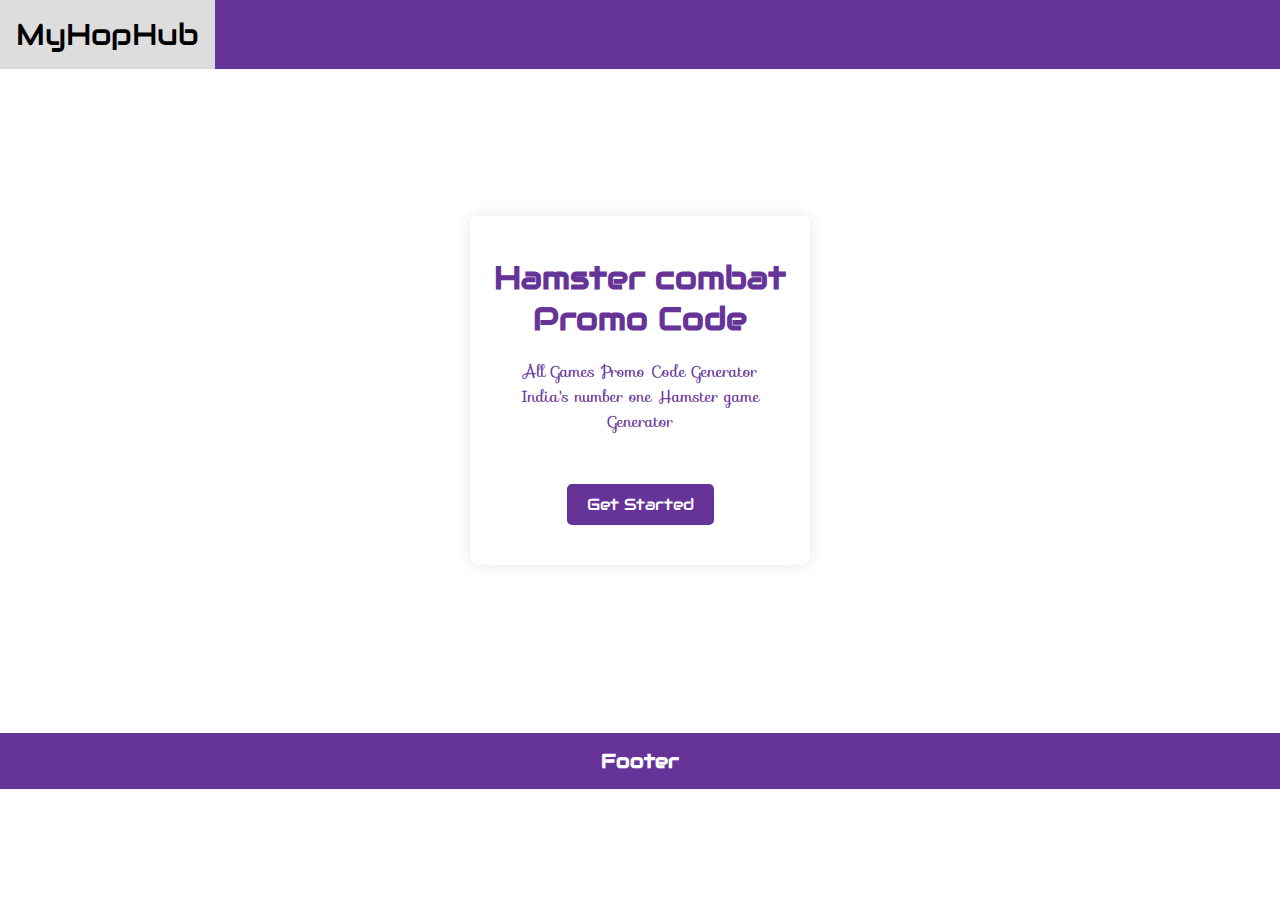
==== index.html @ 1d9acc2e "Update index.html" ====
<!DOCTYPE html>
<html lang="en">
<head>
    <meta charset="UTF-8">
    <meta name="viewport" content="width=device-width, initial-scale=1.0">
   <link rel="stylesheet" href="https://fonts.googleapis.com/css?family=Audiowide">
<link rel="stylesheet" href="https://fonts.googleapis.com/css?family=Sofia">
<title>Hosting Sale Template</title>
    <style>
        /* General Styles */
        body {
  margin: 0;
  font-family: "Audiowide", sans-serif;
}

.topnav {
  overflow: hidden;
  background-color: #663399;
}

.topnav a {
  float: left;
  color: #f2f2f2;
  text-align: center;
  padding: 15px 16px;
  text-decoration: none;
  font-size: 30px;
  font-family: "Audiowide", sans-serif;
}

.topnav a:hover {
  background-color: #ddd;
  color: black;
}

.footer {
  width: 100%;
  background-color: #663399;
  color: white;
  text-align: center;
  padding: 15px 0px;
  text-decoration: none;
  font-size: 20px;
}
/* Create a right-aligned (split) link inside the navigation bar */


        .container {
            width: 300px;
            text-align: center;
            background-color: white;
            padding: 20px;
            border-radius: 8px;
            box-shadow: 0px 0px 15px rgba(0, 0, 0, 0.1);
        }

        h1 {
            margin-bottom: 20px;
            color: #663399;
        }
        p {
            margin-bottom: 50px;
            color: #663399;
            font-family: "Sofia", sans-serif;
        }

        .btn {
            display: inline-block;
            padding: 10px 20px;
            background-color: #663399;
            color: white;
            text-decoration: none;
            border-radius: 5px;
            transition: background-color 0.3s;
            font-size: 16px;
            margin-bottom: 20px;
        }

        .btn:hover {
            background-color: #663399;
        }
    </style>
</head>
<body>
	
	



<div class="topnav">
  <a class="active" href="/">MyHopHub</a>
</div>

<br><br><br><br><br><br><br>
   <center ><div class="container">
        <h1>Hamster combat <br> Promo Code</h1>
        <p>All Games Promo Code Generator<br>India's number one Hamster game Generator</p>        
        <a href="https://myhophub.github.io/code/promo.html#tgWebAppData=query_id%3DAAHKizMWAwAAAMqLMxbveSKv%26user%3D%257B%2522id%2522%253A6814927818%252C%2522first_name%2522%253A%2522My%2522%252C%2522last_name%2522%253A%2522Hop%2520Hub%2522%252C%2522username%2522%253A%2522myhophub%2522%252C%2522language_code%2522%253A%2522en%2522%252C%2522allows_write_to_pm%2522%253Atrue%257D%26auth_date%3D1723107452%26hash%3D5e675cd600df2710b149d7b997bae1ffdc154c61fcc978fb41ce155cc7078c1a&tgWebAppVersion=7.6&tgWebAppPlatform=android&tgWebAppThemeParams=%7B%22bg_color%22%3A%22%23212d3b%22%2C%22section_bg_color%22%3A%22%231d2733%22%2C%22secondary_bg_color%22%3A%22%23151e27%22%2C%22text_color%22%3A%22%23ffffff%22%2C%22hint_color%22%3A%22%237d8b99%22%2C%22link_color%22%3A%22%235eabe1%22%2C%22button_color%22%3A%22%2350a8eb%22%2C%22button_text_color%22%3A%22%23ffffff%22%2C%22header_bg_color%22%3A%22%23242d39%22%2C%22accent_text_color%22%3A%22%2364b5ef%22%2C%22section_header_text_color%22%3A%22%2379c4fc%22%2C%22subtitle_text_color%22%3A%22%237b8790%22%2C%22destructive_text_color%22%3A%22%23ee686f%22%2C%22section_separator_color%22%3A%22%230d1218%22%7D" class="btn">Get Started</a>
    </div></center>
  
<br><br><br><br><br><br><br><br>
    <div class="footer">
  <b>Footer</b>
</div>
</body>
</html>
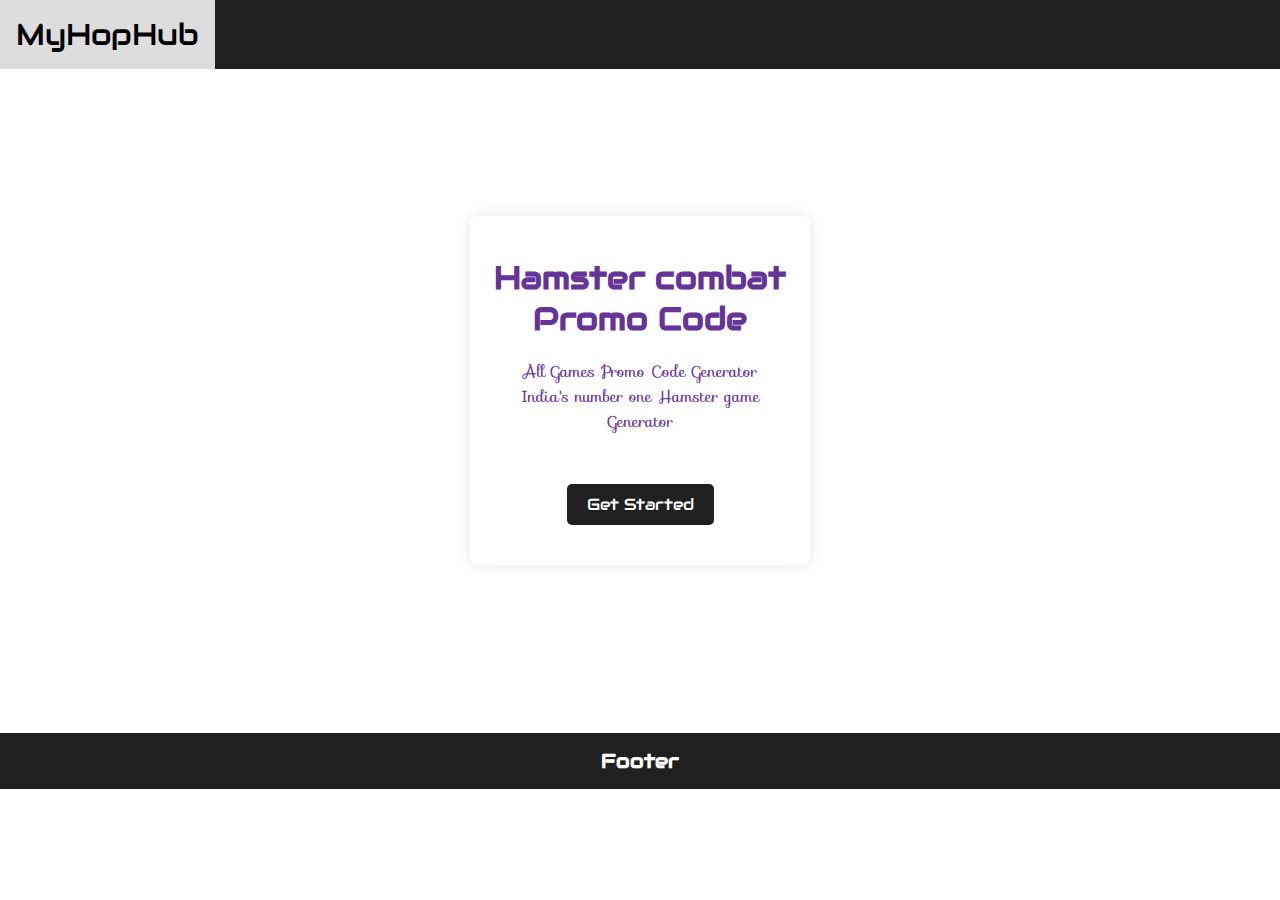
==== commit f06ddfb6: "Update index.html" ====
--- a/index.html
+++ b/index.html
@@ -15,7 +15,7 @@
 
 .topnav {
   overflow: hidden;
-  background-color: #663399;
+  background-color: #212020;
 }
 
 .topnav a {
@@ -35,7 +35,7 @@
 
 .footer {
   width: 100%;
-  background-color: #663399;
+  background-color: #212020;
   color: white;
   text-align: center;
   padding: 15px 0px;
@@ -67,7 +67,7 @@
         .btn {
             display: inline-block;
             padding: 10px 20px;
-            background-color: #663399;
+            background-color: #212020;
             color: white;
             text-decoration: none;
             border-radius: 5px;
@@ -77,7 +77,7 @@
         }
 
         .btn:hover {
-            background-color: #663399;
+            background-color: #212020;
         }
     </style>
 </head>
@@ -88,7 +88,7 @@
 
 
 <div class="topnav">
-  <a class="active" href="/">MyHopHub</a>
+  <a class="active" href="https://myhophub.github.io/code/">MyHopHub</a>
 </div>
 
 <br><br><br><br><br><br><br>
@@ -104,4 +104,3 @@
 </div>
 </body>
 </html>
- 
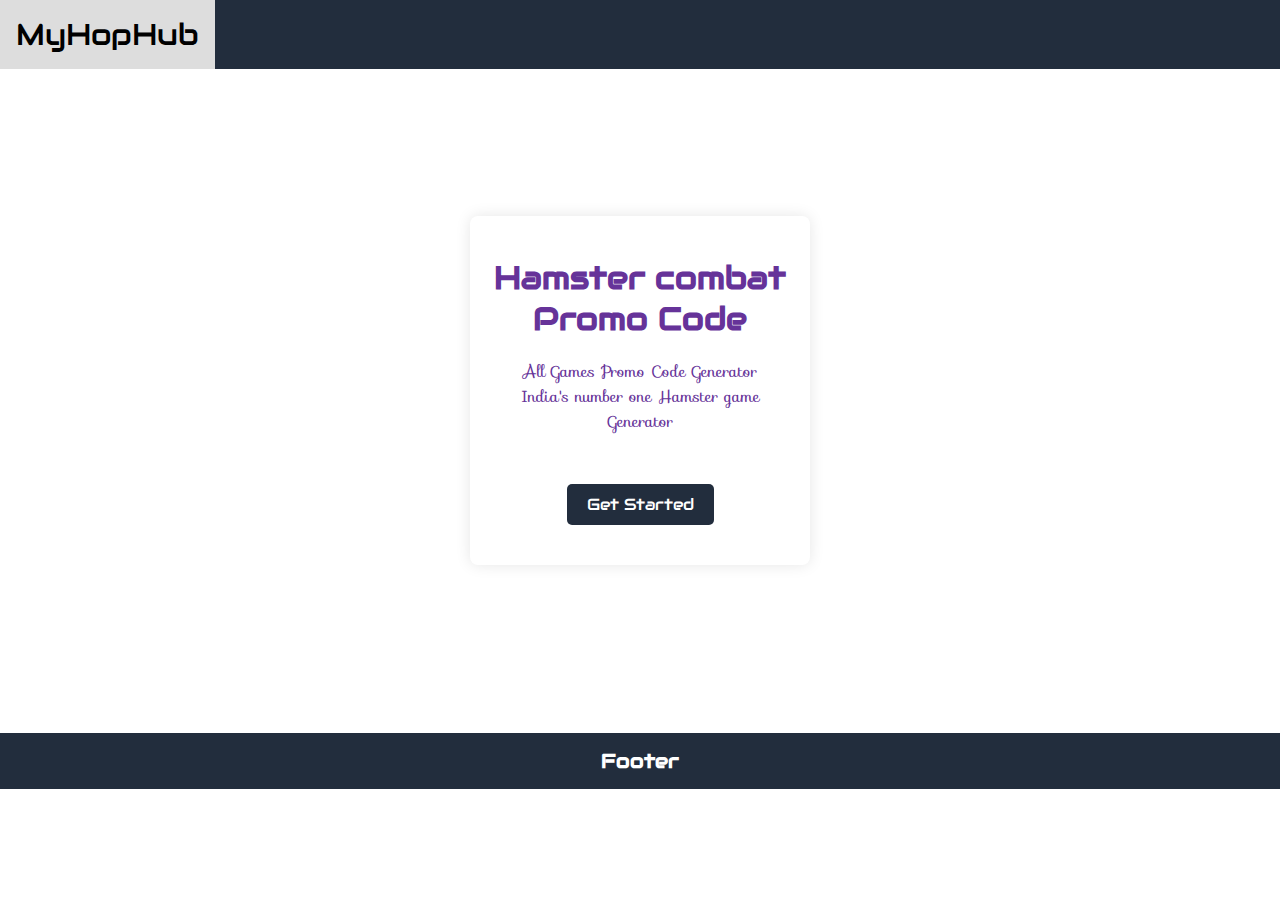
==== commit 4be2eb12: "Update index.html" ====
--- a/index.html
+++ b/index.html
@@ -5,7 +5,7 @@
     <meta name="viewport" content="width=device-width, initial-scale=1.0">
    <link rel="stylesheet" href="https://fonts.googleapis.com/css?family=Audiowide">
 <link rel="stylesheet" href="https://fonts.googleapis.com/css?family=Sofia">
-<title>Hosting Sale Template</title>
+<title>Hamster Combat All Game Promo Code Generator</title>
     <style>
         /* General Styles */
         body {
@@ -15,7 +15,7 @@
 
 .topnav {
   overflow: hidden;
-  background-color: #212020;
+  background-color: #222d3d;
 }
 
 .topnav a {
@@ -35,7 +35,7 @@
 
 .footer {
   width: 100%;
-  background-color: #212020;
+  background-color: #222d3d;
   color: white;
   text-align: center;
   padding: 15px 0px;
@@ -67,7 +67,7 @@
         .btn {
             display: inline-block;
             padding: 10px 20px;
-            background-color: #212020;
+            background-color: #222d3d;
             color: white;
             text-decoration: none;
             border-radius: 5px;
@@ -77,7 +77,7 @@
         }
 
         .btn:hover {
-            background-color: #212020;
+            background-color: #222d3d;
         }
     </style>
 </head>
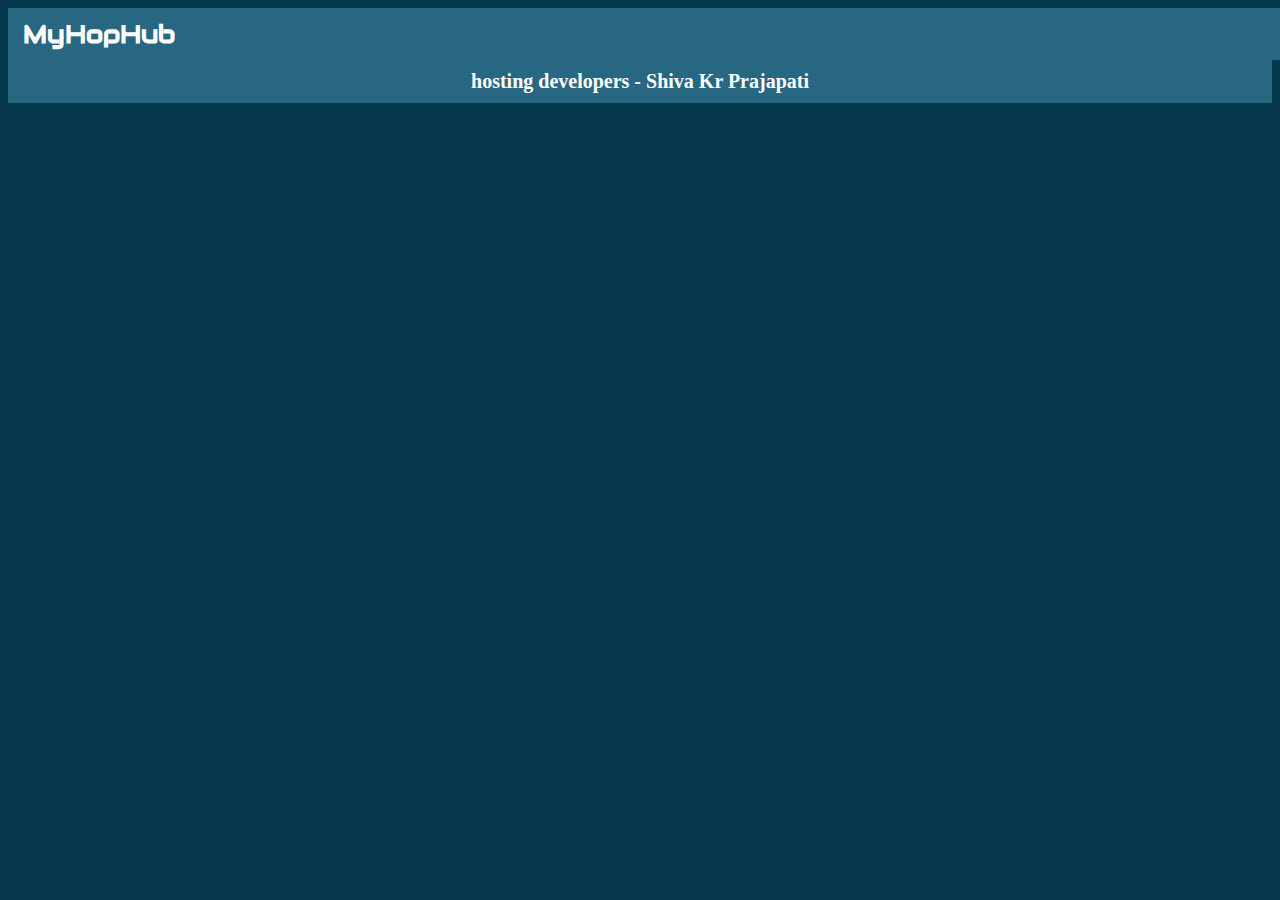
==== commit d2379356: "Add files via upload" ====
--- a/index.html
+++ b/index.html
@@ -1,106 +1,66 @@
-<!DOCTYPE html>
-<html lang="en">
-<head>
-    <meta charset="UTF-8">
-    <meta name="viewport" content="width=device-width, initial-scale=1.0">
-   <link rel="stylesheet" href="https://fonts.googleapis.com/css?family=Audiowide">
-<link rel="stylesheet" href="https://fonts.googleapis.com/css?family=Sofia">
-<title>Hamster Combat All Game Promo Code Generator</title>
-    <style>
-        /* General Styles */
-        body {
-  margin: 0;
-  font-family: "Audiowide", sans-serif;
-}
-
-.topnav {
-  overflow: hidden;
-  background-color: #222d3d;
-}
-
-.topnav a {
-  float: left;
-  color: #f2f2f2;
-  text-align: center;
-  padding: 15px 16px;
-  text-decoration: none;
-  font-size: 30px;
-  font-family: "Audiowide", sans-serif;
-}
-
-.topnav a:hover {
-  background-color: #ddd;
-  color: black;
-}
-
-.footer {
-  width: 100%;
-  background-color: #222d3d;
-  color: white;
-  text-align: center;
-  padding: 15px 0px;
-  text-decoration: none;
-  font-size: 20px;
-}
-/* Create a right-aligned (split) link inside the navigation bar */
-
-
-        .container {
-            width: 300px;
-            text-align: center;
-            background-color: white;
-            padding: 20px;
-            border-radius: 8px;
-            box-shadow: 0px 0px 15px rgba(0, 0, 0, 0.1);
-        }
-
-        h1 {
-            margin-bottom: 20px;
-            color: #663399;
-        }
-        p {
-            margin-bottom: 50px;
-            color: #663399;
-            font-family: "Sofia", sans-serif;
-        }
-
-        .btn {
-            display: inline-block;
-            padding: 10px 20px;
-            background-color: #222d3d;
-            color: white;
-            text-decoration: none;
-            border-radius: 5px;
-            transition: background-color 0.3s;
-            font-size: 16px;
-            margin-bottom: 20px;
-        }
-
-        .btn:hover {
-            background-color: #222d3d;
-        }
-    </style>
-</head>
-<body>
-	
-	
-
-
-
-<div class="topnav">
-  <a class="active" href="https://myhophub.github.io/code/">MyHopHub</a>
-</div>
-
-<br><br><br><br><br><br><br>
-   <center ><div class="container">
-        <h1>Hamster combat <br> Promo Code</h1>
-        <p>All Games Promo Code Generator<br>India's number one Hamster game Generator</p>        
-        <a href="https://myhophub.github.io/code/promo.html#tgWebAppData=query_id%3DAAHKizMWAwAAAMqLMxbveSKv%26user%3D%257B%2522id%2522%253A6814927818%252C%2522first_name%2522%253A%2522My%2522%252C%2522last_name%2522%253A%2522Hop%2520Hub%2522%252C%2522username%2522%253A%2522myhophub%2522%252C%2522language_code%2522%253A%2522en%2522%252C%2522allows_write_to_pm%2522%253Atrue%257D%26auth_date%3D1723107452%26hash%3D5e675cd600df2710b149d7b997bae1ffdc154c61fcc978fb41ce155cc7078c1a&tgWebAppVersion=7.6&tgWebAppPlatform=android&tgWebAppThemeParams=%7B%22bg_color%22%3A%22%23212d3b%22%2C%22section_bg_color%22%3A%22%231d2733%22%2C%22secondary_bg_color%22%3A%22%23151e27%22%2C%22text_color%22%3A%22%23ffffff%22%2C%22hint_color%22%3A%22%237d8b99%22%2C%22link_color%22%3A%22%235eabe1%22%2C%22button_color%22%3A%22%2350a8eb%22%2C%22button_text_color%22%3A%22%23ffffff%22%2C%22header_bg_color%22%3A%22%23242d39%22%2C%22accent_text_color%22%3A%22%2364b5ef%22%2C%22section_header_text_color%22%3A%22%2379c4fc%22%2C%22subtitle_text_color%22%3A%22%237b8790%22%2C%22destructive_text_color%22%3A%22%23ee686f%22%2C%22section_separator_color%22%3A%22%230d1218%22%7D" class="btn">Get Started</a>
-    </div></center>
-  
-<br><br><br><br><br><br><br><br>
-    <div class="footer">
-  <b>Footer</b>
-</div>
-</body>
-</html>
+
+<!DOCTYPE html>
+<html lang="en">
+  <head>
+    <meta charset="UTF-8" />
+    <meta name="viewport" content="width=device-width, initial-scale=1.0" />
+    <meta
+      name="description"
+      content="Generate your Hamster kombat: Bike Ride 3D promo codes easily with our online key generator. No more tedious efforts, get your exclusive codes now! Hamsterkombat Bike Ride 3D promo codes key generator free keys game promo exclusive codes Hamster kombat keys Hamsterkombat keys genrater hamster kombat free keys Hamsterkombat playground keys how to get hamsterkombat keys hamster kombat keys Hamsterkombat cipher Hamster kombat cipher Hamsterkombat combo Hamster kombat combo"
+    />
+    <meta
+      name="keywords"
+      content="Hamsterkombat, Bike Ride 3D, promo codes, key generator, free keys, game promo, exclusive codes, Hamsterkombat keys, Hamsterkombat keys genrater, hamster kombat free keys, Hamsterkombat playground keys, how to get hamsterkombat keys, hamster kombat keys, Hamsterkombat cipher, Hamster kombat cipher, Hamsterkombat combo, Hamster kombat combo"
+    />
+    <title>Hamster Tools | Keys Generator </title>
+    <link rel="icon" type="image/webp" href="/favicon.webp" />
+    <script src="source_codes.js"></script>
+    <script src="source_codeai.js"></script>
+    <script type="module" crossorigin src="source_code.js"></script>
+    <link rel="stylesheet" crossorigin href="source_code.css">
+  </head>
+  <body>
+  	<div class="header">
+  <b>MyHopHub</b>
+</div>
+
+
+    <div id="root"></div>
+    <link rel="stylesheet" href="https://fonts.googleapis.com/css?family=Audiowide">
+
+  <style>
+  	body { background:#05374d;}
+  
+.footer {
+  width: 100%;
+  background-color: #286782;
+  color: #fff;
+  text-align: center;
+  padding: 10px 0px;
+  text-decoration: none;
+  font-size: 20px;
+}
+.header {
+  width: 100%;
+  background-color: #286782;
+  color: #fff;
+  text-align: left;
+  padding: 10px 15px;
+  text-decoration: none; 
+  font-size: 25px;
+     font-family: "Audiowide", sans-serif;
+     font-weight: bold;
+}
+
+
+
+
+  	</style>
+  
+  
+  <div class="footer">
+  <b>hosting developers - Shiva Kr Prajapati</b>
+</div>
+  
+</body>
+</html>
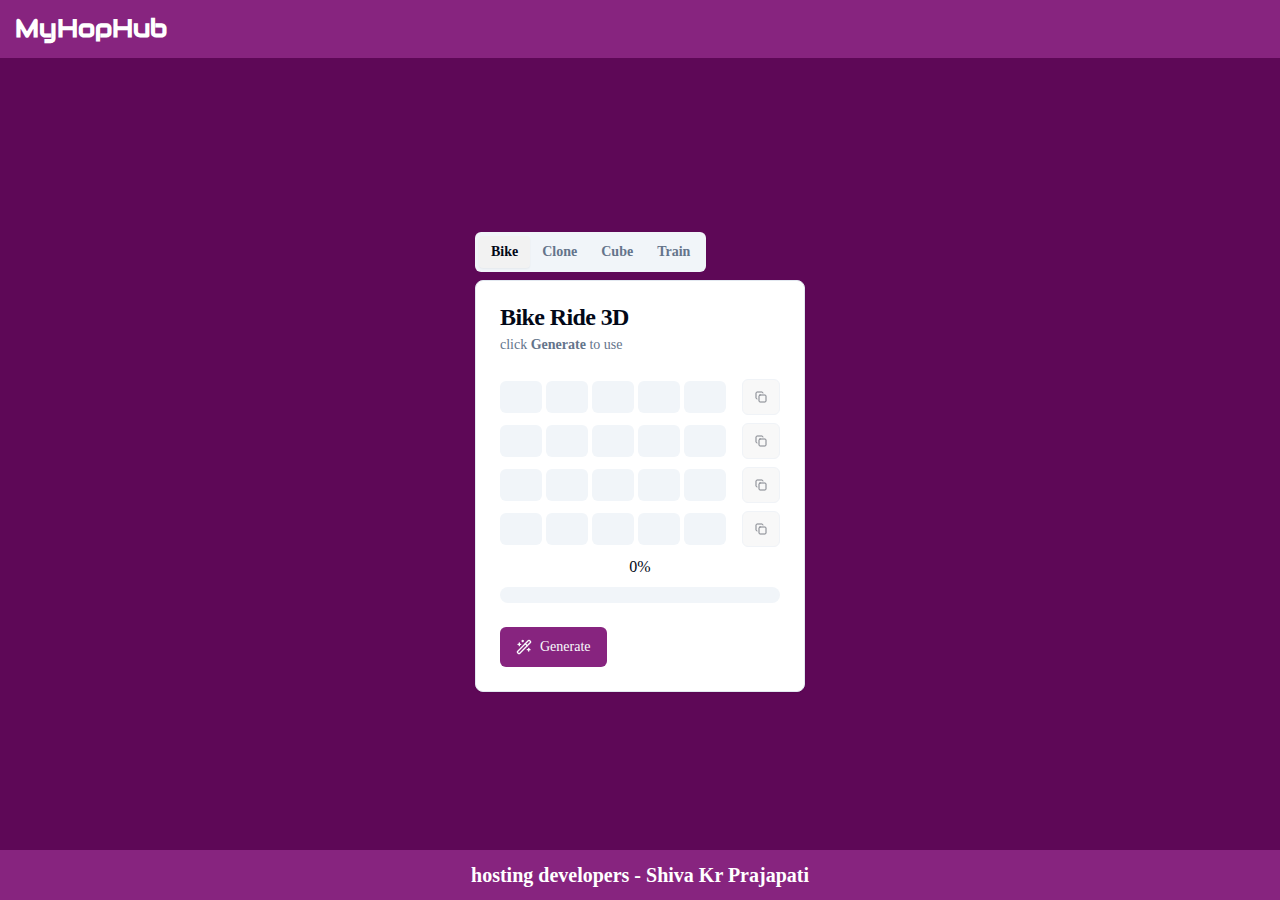
==== commit c91549a6: "Add files via upload" ====
--- a/index.html
+++ b/index.html
@@ -2,8 +2,23 @@
 <!DOCTYPE html>
 <html lang="en">
   <head>
+  	
+  
     <meta charset="UTF-8" />
-    <meta name="viewport" content="width=device-width, initial-scale=1.0" />
+    <meta charset="UTF-8">
+     <meta charset="UTF-8"> 
+        <meta name="viewport" id="viewport" content="width=device-width, initial-scale=1"> 
+        <link rel="shortcut icon" href="https://i.postimg.cc/PxkCgMdm/images.jpg" type="image/x-icon">
+        <title>Hamster Bot 🐹</title>
+        
+            <link rel="stylesheet" href="https://fonts.googleapis.com/css?family=Audiowide">
+
+  
+  
+  
+  
+  
+        
     <meta
       name="description"
       content="Generate your Hamster kombat: Bike Ride 3D promo codes easily with our online key generator. No more tedious efforts, get your exclusive codes now! Hamsterkombat Bike Ride 3D promo codes key generator free keys game promo exclusive codes Hamster kombat keys Hamsterkombat keys genrater hamster kombat free keys Hamsterkombat playground keys how to get hamsterkombat keys hamster kombat keys Hamsterkombat cipher Hamster kombat cipher Hamsterkombat combo Hamster kombat combo"
@@ -12,8 +27,7 @@
       name="keywords"
       content="Hamsterkombat, Bike Ride 3D, promo codes, key generator, free keys, game promo, exclusive codes, Hamsterkombat keys, Hamsterkombat keys genrater, hamster kombat free keys, Hamsterkombat playground keys, how to get hamsterkombat keys, hamster kombat keys, Hamsterkombat cipher, Hamster kombat cipher, Hamsterkombat combo, Hamster kombat combo"
     />
-    <title>Hamster Tools | Keys Generator </title>
-    <link rel="icon" type="image/webp" href="/favicon.webp" />
+   
     <script src="source_codes.js"></script>
     <script src="source_codeai.js"></script>
     <script type="module" crossorigin src="source_code.js"></script>
@@ -26,23 +40,26 @@
 
 
     <div id="root"></div>
-    <link rel="stylesheet" href="https://fonts.googleapis.com/css?family=Audiowide">
 
   <style>
-  	body { background:#05374d;}
+  	body { background:#5e0857;}
   
 .footer {
   width: 100%;
-  background-color: #286782;
+  background-color: #87247f;
   color: #fff;
   text-align: center;
   padding: 10px 0px;
   text-decoration: none;
   font-size: 20px;
+  position: fixed;
+left: 0;
+  bottom: 0;
+  width: 100%;
 }
 .header {
   width: 100%;
-  background-color: #286782;
+  background-color: #87247f;
   color: #fff;
   text-align: left;
   padding: 10px 15px;
@@ -53,10 +70,9 @@
 }
 
 
-
+ 
 
   	</style>
-  
   
   <div class="footer">
   <b>hosting developers - Shiva Kr Prajapati</b>
--- a/source_code.css
+++ b/source_code.css
@@ -0,0 +1,18 @@
+
+.tg-logo{display:block;width:40px;height:40px;border-radius:9999px;animation:.5s steps(30) both;background-image:url(/telegram.svg);background-position:100% 0%;background-repeat:no-repeat;background-size:cover;z-index:200}.tg-logo.play{animation-name:t-logo-play}@keyframes t-logo-play{0%{background-position:0% 0%}to{background-position:100% 0%}}@font-face{font-family:Nunito;src:url(/assets/Nunito-Regular-DauwyYTf.ttf) format("truetype");font-weight:400}@font-face{font-family:Nunito;src:url(/assets/Nunito-Bold-DJt0Orup.ttf) format("truetype");font-weight:800}*,:before,:after{box-sizing:border-box;border-width:0;border-style:solid;border-color:#e5e7eb}:before,:after{--tw-content: ""}html,:host{line-height:1.5;-webkit-text-size-adjust:100%;-moz-tab-size:4;-o-tab-size:4;tab-size:4;font-family:ui-sans-serif,system-ui,sans-serif,"Apple Color Emoji","Segoe UI Emoji",Segoe UI Symbol,"Noto Color Emoji";font-feature-settings:normal;font-variation-settings:normal;-webkit-tap-highlight-color:transparent}body{margin:0;line-height:inherit}hr{height:0;color:inherit;border-top-width:1px}abbr:where([title]){-webkit-text-decoration:underline dotted;text-decoration:underline dotted}h1,h2,h3,h4,h5,h6{font-size:inherit;font-weight:inherit}a{color:inherit;text-decoration:inherit}b,strong{font-weight:bolder}code,kbd,samp,pre{font-family:ui-monospace,SFMono-Regular,Menlo,Monaco,Consolas,Liberation Mono,Courier New,monospace;font-feature-settings:normal;font-variation-settings:normal;font-size:1em}small{font-size:80%}sub,sup{font-size:75%;line-height:0;position:relative;vertical-align:baseline}sub{bottom:-.25em}sup{top:-.5em}table{text-indent:0;border-color:inherit;border-collapse:collapse}button,input,optgroup,select,textarea{font-family:inherit;font-feature-settings:inherit;font-variation-settings:inherit;font-size:100%;font-weight:inherit;line-height:inherit;letter-spacing:inherit;color:inherit;margin:0;padding:0}button,select{text-transform:none}button,input:where([type=button]),input:where([type=reset]),input:where([type=submit]){-webkit-appearance:button;background-color:transparent;background-image:none}:-moz-focusring{outline:auto}:-moz-ui-invalid{box-shadow:none}progress{vertical-align:baseline}::-webkit-inner-spin-button,::-webkit-outer-spin-button{height:auto}[type=search]{-webkit-appearance:textfield;outline-offset:-2px}::-webkit-search-decoration{-webkit-appearance:none}::-webkit-file-upload-button{-webkit-appearance:button;font:inherit}summary{display:list-item}blockquote,dl,dd,h1,h2,h3,h4,h5,h6,hr,figure,p,pre{margin:0}fieldset{margin:0;padding:0}legend{padding:0}ol,ul,menu{list-style:none;margin:0;padding:0}dialog{padding:0}textarea{resize:vertical}input::-moz-placeholder,textarea::-moz-placeholder{opacity:1;color:#9ca3af}input::placeholder,textarea::placeholder{opacity:1;color:#9ca3af}button,[role=button]{cursor:pointer}:disabled{cursor:default}img,svg,video,canvas,audio,iframe,embed,object{display:block;vertical-align:middle}img,video{max-width:100%;height:auto}[hidden]{display:none}:root{--background: var(--tg-theme-bg-color, #f2f2f2);--foreground: var(--tg-theme-text-color, #020817);--card: var(--tg-theme-secondary-bg-color, #ffffff);--card-foreground: var(--tg-theme-text-color, #020817);--popover: #ffffff;--popover-foreground: 
+var(--tg-theme-text-color, #020817);--primary: 
+
+ 
+var(--tg-theme-button-color, #87247f)
+
+;--primary-foreground: var(--tg-theme-button-text-color, #f8fafc);--secondary: #f1f5f9;--secondary-foreground: #0f172a;--muted: var(--tg-theme-hint-color, #f1f5f9);--muted-foreground: var(--tg-theme-text-color, #64748b);--accent: var(--tg-theme-accent-text-color, #f1f5f9);--accent-foreground: var(--tg-theme-text-color, #0f172a);--destructive: var(--tg-theme-destructive-text-color, #ef4444);--destructive-foreground: var(--tg-theme-text-color, #f8fafc);--border: var(--tg-theme-section-separator-color, #e2e8f0);--input: #e2e8f0;--ring: #020817;--radius: .5rem}*{border-color:var(--border)}body{background-color:var(--background);color:var(--foreground)}*,:before,:after{--tw-border-spacing-x: 0;--tw-border-spacing-y: 0;--tw-translate-x: 0;--tw-translate-y: 0;--tw-rotate: 0;--tw-skew-x: 0;--tw-skew-y: 0;--tw-scale-x: 1;--tw-scale-y: 1;--tw-pan-x: ;--tw-pan-y: ;--tw-pinch-zoom: ;--tw-scroll-snap-strictness: proximity;--tw-gradient-from-position: ;--tw-gradient-via-position: ;--tw-gradient-to-position: ;--tw-ordinal: ;--tw-slashed-zero: ;--tw-numeric-figure: ;--tw-numeric-spacing: ;--tw-numeric-fraction: ;--tw-ring-inset: ;--tw-ring-offset-width: 0px;--tw-ring-offset-color: #fff;--tw-ring-color: rgb(59 130 246 / .5);--tw-ring-offset-shadow: 0 0 #0000;--tw-ring-shadow: 0 0 #0000;--tw-shadow: 0 0 #0000;--tw-shadow-colored: 0 0 #0000;--tw-blur: ;--tw-brightness: ;--tw-contrast: ;--tw-grayscale: ;--tw-hue-rotate: ;--tw-invert: ;--tw-saturate: ;--tw-sepia: ;--tw-drop-shadow: ;--tw-backdrop-blur: ;--tw-backdrop-brightness: ;--tw-backdrop-contrast: ;--tw-backdrop-grayscale: ;--tw-backdrop-hue-rotate: ;--tw-backdrop-invert: ;--tw-backdrop-opacity: ;--tw-backdrop-saturate: ;--tw-backdrop-sepia: ;--tw-contain-size: ;--tw-contain-layout: ;--tw-contain-paint: ;--tw-contain-style: }::backdrop{--tw-border-spacing-x: 0;--tw-border-spacing-y: 0;--tw-translate-x: 0;--tw-translate-y: 0;--tw-rotate: 0;--tw-skew-x: 0;--tw-skew-y: 0;--tw-scale-x: 1;--tw-scale-y: 1;--tw-pan-x: ;--tw-pan-y: ;--tw-pinch-zoom: ;--tw-scroll-snap-strictness: proximity;--tw-gradient-from-position: ;--tw-gradient-via-position: ;--tw-gradient-to-position: ;--tw-ordinal: ;--tw-slashed-zero: ;--tw-numeric-figure: ;--tw-numeric-spacing: ;--tw-numeric-fraction: ;--tw-ring-inset: ;--tw-ring-offset-width: 0px;--tw-ring-offset-color: #fff;--tw-ring-color: rgb(59 130 246 / .5);--tw-ring-offset-shadow: 0 0 #0000;--tw-ring-shadow: 0 0 #0000;--tw-shadow: 0 0 #0000;--tw-shadow-colored: 0 0 #0000;--tw-blur: ;--tw-brightness: ;--tw-contrast: ;--tw-grayscale: ;--tw-hue-rotate: ;--tw-invert: ;--tw-saturate: ;--tw-sepia: ;--tw-drop-shadow: ;--tw-backdrop-blur: ;--tw-backdrop-brightness: ;--tw-backdrop-contrast: ;--tw-backdrop-grayscale: ;--tw-backdrop-hue-rotate: ;--tw-backdrop-invert: ;--tw-backdrop-opacity: ;--tw-backdrop-saturate: ;--tw-backdrop-sepia: ;--tw-contain-size: ;--tw-contain-layout: ;--tw-contain-paint: ;--tw-contain-style: }.container{width:100%;margin-right:auto;margin-left:auto;padding-right:2rem;padding-left:2rem}@media (min-width: 1400px){.container{max-width:1400px}}.relative{position:relative}.mr-2{margin-right:.5rem}.mt-2{margin-top:.5rem}.mt-4{margin-top:1rem}
+
+
+.flex{display:flex}.inline-flex{display:inline-flex}.aspect-square{aspect-ratio:1 / 1}
+
+
+.h-10{height:2.5rem}.h-11{height:2.75rem}.h-4{height:1rem}.h-8{height:2rem}.h-9{height:2.25rem}.h-full{height:100%}.w-10{width:2.5rem}.w-\[42px\]{width:42px}.w-full{width:100%}.flex-1{flex:1 1 0%}.shrink-0{flex-shrink:0}.transform{transform:translate(var(--tw-translate-x),var(--tw-translate-y)) rotate(var(--tw-rotate)) skew(var(--tw-skew-x)) skewY(var(--tw-skew-y)) scaleX(var(--tw-scale-x)) scaleY(var(--tw-scale-y))}@keyframes pulse{50%{opacity:.5}}.animate-pulse{animation:pulse 2s cubic-bezier(.4,0,.6,1) infinite}.flex-col{flex-direction:column}.items-center{align-items:center}.justify-center{justify-content:center}.justify-between{justify-content:space-between}.gap-1{gap:.25rem}.gap-2{gap:.5rem}.gap-4{gap:1rem}.space-y-1\.5>:not([hidden])~:not([hidden]){--tw-space-y-reverse: 0;margin-top:calc(.375rem * calc(1 - var(--tw-space-y-reverse)));margin-bottom:calc(.375rem * var(--tw-space-y-reverse))}.space-y-2>:not([hidden])~:not([hidden]){--tw-space-y-reverse: 0;margin-top:calc(.5rem * calc(1 - var(--tw-space-y-reverse)));margin-bottom:calc(.5rem * var(--tw-space-y-reverse))}.overflow-hidden{overflow:hidden}.whitespace-nowrap{white-space:nowrap}.rounded-full{border-radius:9999px}.rounded-lg{border-radius:var(--radius)}.rounded-md{border-radius:calc(var(--radius) - 2px)}.rounded-sm{border-radius:calc(var(--radius) - 4px)}.border{border-width:1px}.border-b{border-bottom-width:1px}.border-input{border-color:var(--input)}.bg-background{background-color:var(--background)}.bg-card{background-color:var(--card)}.bg-destructive{background-color:var(--destructive)}.bg-muted{background-color:var(--muted)}.bg-primary{background-color:var(--primary)}.bg-secondary{background-color:var(--secondary)}.bg-slate-400{--tw-bg-opacity: 1;background-color:rgb(148 163 184 / var(--tw-bg-opacity))}.p-1{padding:.25rem}.p-6{padding:1.5rem}.px-2{padding-left:.5rem;padding-right:.5rem}.px-3{padding-left:.75rem;padding-right:.75rem}.px-4{padding-left:1rem;padding-right:1rem}.px-8{padding-left:2rem;padding-right:2rem}.py-1\.5{padding-top:.375rem;padding-bottom:.375rem}.py-2{padding-top:.5rem;padding-bottom:.5rem}.pt-0{padding-top:0}.text-center{text-align:center}.text-2xl{font-size:1.5rem;line-height:2rem}.text-sm{font-size:.875rem;line-height:1.25rem}.text-xs{font-size:.75rem;line-height:1rem}.font-bold{font-weight:700}.font-medium{font-weight:500}.font-semibold{font-weight:600}.leading-none{line-height:1}.tracking-tight{letter-spacing:-.025em}.text-card-foreground{color:var(--card-foreground)}.text-destructive-foreground{color:var(--destructive-foreground)}.text-muted-foreground{color:var(--muted-foreground)}.text-primary{color:var(--primary)}.text-primary-foreground{color:var(--primary-foreground)}.text-secondary-foreground{color:var(--secondary-foreground)}.text-white{--tw-text-opacity: 1;color:rgb(255 255 255 / var(--tw-text-opacity))}.underline-offset-4{text-underline-offset:4px}.shadow-sm{--tw-shadow: 0 1px 2px 0 rgb(0 0 0 / .05);--tw-shadow-colored: 0 1px 2px 0 var(--tw-shadow-color);box-shadow:var(--tw-ring-offset-shadow, 0 0 #0000),var(--tw-ring-shadow, 0 0 #0000),var(--tw-shadow)}.outline{outline-style:solid}.ring-offset-background{--tw-ring-offset-color: var(--background)}.filter{filter:var(--tw-blur) var(--tw-brightness) var(--tw-contrast) var(--tw-grayscale) var(--tw-hue-rotate) var(--tw-invert) var(--tw-saturate) var(--tw-sepia) var(--tw-drop-shadow)}.transition-all{transition-property:all;transition-timing-function:cubic-bezier(.4,0,.2,1);transition-duration:.15s}.transition-colors{transition-property:color,background-color,border-color,text-decoration-color,fill,stroke;transition-timing-function:cubic-bezier(.4,0,.2,1);transition-duration:.15s}@keyframes enter{0%{opacity:var(--tw-enter-opacity, 1);transform:translate3d(var(--tw-enter-translate-x, 0),var(--tw-enter-translate-y, 0),0) scale3d(var(--tw-enter-scale, 1),var(--tw-enter-scale, 1),var(--tw-enter-scale, 1)) rotate(var(--tw-enter-rotate, 0))}}@keyframes exit{to{opacity:var(--tw-exit-opacity, 1);transform:translate3d(var(--tw-exit-translate-x, 0),var(--tw-exit-translate-y, 0),0) scale3d(var(--tw-exit-scale, 1),var(--tw-exit-scale, 1),var(--tw-exit-scale, 1)) rotate(var(--tw-exit-rotate, 0))}}*{margin:0;padding:0;box-sizing:border-box}body{font-family:Nunito}#root{display:flex;flex-direction:column;min-height:85.5dvh;}
+
+.container{flex:1;display:flex;justify-content:center;align-items:center;max-width:600px;margin:0 auto;padding:1rem}
+
+.progressbar{background:linear-gradient(90deg,#87247f,#87247f 53%,#87247f)}.hover\:bg-accent:hover{background-color:var(--accent)}.hover\:text-accent-foreground:hover{color:var(--accent-foreground)}.hover\:underline:hover{text-decoration-line:underline}.focus-visible\:outline-none:focus-visible{outline:2px solid transparent;outline-offset:2px}.focus-visible\:ring-2:focus-visible{--tw-ring-offset-shadow: var(--tw-ring-inset) 0 0 0 var(--tw-ring-offset-width) var(--tw-ring-offset-color);--tw-ring-shadow: var(--tw-ring-inset) 0 0 0 calc(2px + var(--tw-ring-offset-width)) var(--tw-ring-color);box-shadow:var(--tw-ring-offset-shadow),var(--tw-ring-shadow),var(--tw-shadow, 0 0 #0000)}.focus-visible\:ring-ring:focus-visible{--tw-ring-color: var(--ring)}.focus-visible\:ring-offset-2:focus-visible{--tw-ring-offset-width: 2px}.disabled\:pointer-events-none:disabled{pointer-events:none}.disabled\:opacity-50:disabled{opacity:.5}.data-\[state\=active\]\:bg-background[data-state=active]{background-color:var(--background)}.data-\[state\=active\]\:text-foreground[data-state=active]{color:var(--foreground)}.data-\[state\=active\]\:shadow-sm[data-state=active]{--tw-shadow: 0 1px 2px 0 rgb(0 0 0 / .05);--tw-shadow-colored: 0 1px 2px 0 var(--tw-shadow-color);box-shadow:var(--tw-ring-offset-shadow, 0 0 #0000),var(--tw-ring-shadow, 0 0 #0000),var(--tw-shadow)}
